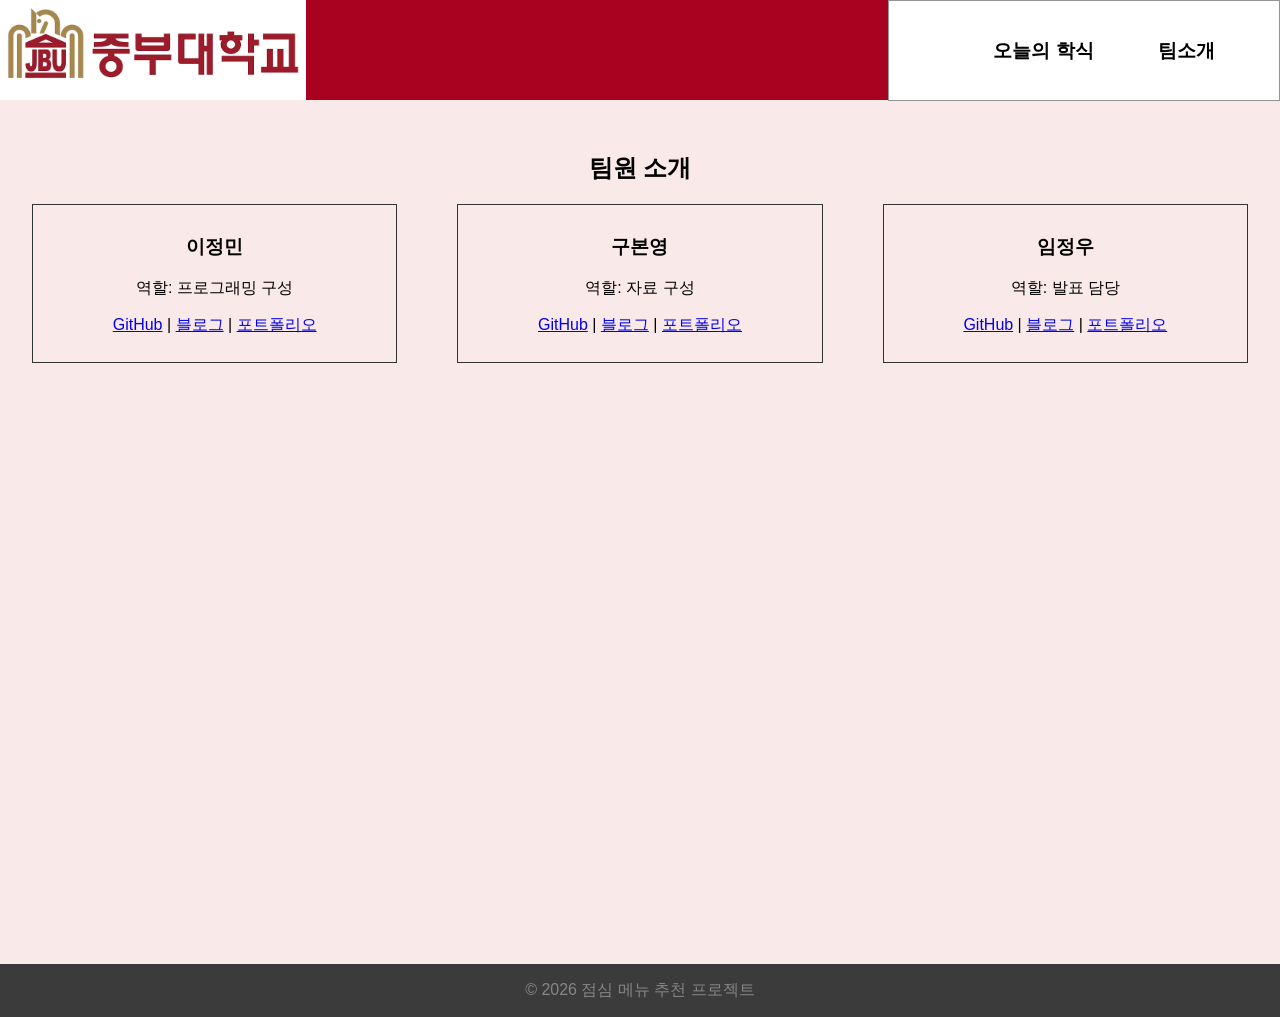
==== team.html @ b196c802 "First commit" ====
<!doctype html>
<html lang="ko">
  <head>
    <meta charset="UTF-8" />
    <title>팀 소개</title>
    <meta name="viewport" content="width=device-width, initial-scale=1.0" />
    <link rel="stylesheet" href="style.css" />
  </head>
  <body>
    <header>
      <div class="header-container">
        <a href="index.html"> <img src="img/다운로드.jfif" alt="" /></a>
        <nav>
          <ul>
            <li>
              <a
                href="https://joongbu.ac.kr/diet/index.es?mid=a10406030000&p=C&d=2026-04-07"
                >오늘의 학식</a
              >
            </li>
            <li><a href="team.html">팀소개</a></li>
          </ul>
        </nav>
      </div>
    </header>

    <main>
      <section class="team">
        <h2>팀원 소개</h2>
        <div class="team-flex">
          <div class="team-card">
            <h3>이정민</h3>
            <p>역할: 프로그래밍 구성</p>
            <p>
              <a href="https://github.com/initalk">GitHub</a> |
              <a href="https://blog.naver.com/initalk">블로그</a> |
              <a href="https://portfolio-nu-five-ah6pla1nkx.vercel.app/">포트폴리오</a>
            </p>
          </div>

          <div class="team-card">
            <h3>구본영</h3>
            <p>역할: 자료 구성</p>
            <p>
              <a href="https://github.com/kubonyoung">GitHub</a>
              |
              <a href="https://blog.naver.com/youngyoung391">블로그</a> | 
              <a href="https://vercel.com/">포트폴리오</a>
            </p>
          </div>

          <div class="team-card">
            <h3>임정우</h3>
            <p>역할: 발표 담당</p>
            <p>
              <a href="https://github.com/limjung418">GitHub</a>
              |
              <a href="https://jungbusg123.blogspot.com">블로그</a> | 
              <a href="https://midterm-azure.vercel.app">포트폴리오</a>
            </p>
          </div>
        </div>
      </section>
    </main>

    <footer>
      <p>© 2026 점심 메뉴 추천 프로젝트</p>
    </footer>
  </body>
</html>
---- style.css ----
body {
  font-family: 'Arial', sans-serif;
  margin: 0;
  padding: 0;
}

header {
  width: auto;
  background-color: #a90120;
  text-align: center;
}

.header-container {
  display: flex;
  justify-content: space-between;
  align-items: center;
  height: 100px;
}

header img {
  width: 100%;
  height: 104px;
}

nav ul {
  width: 350px;
  font-size: larger;
  list-style: none;
  display: flex;
  justify-content: center;
  border: rgba(0, 0, 0, 0.421) solid 1px;
  align-content: center;
  height: 99px;
  background-color: #fff;
}

nav li {
  height: 100px;
  padding-right: 2rem;
  padding-left: 2rem;
  align-content: center;
}

nav a {
  color: black;
  display: block;
  text-decoration: none;
  font-weight: bold;
  width: 100%;
}

nav a:hover {
  text-decoration: underline;
  color: #a90120;
}

#divider {
  color: rgba(0, 0, 0, 0.377);
}

main {
  height: 800px;
  background-color: #f9e9e9;
  padding: 2rem;
  text-align: center;
}

footer {
  margin: 0;
  background-color: rgb(60, 59, 59);
  color: rgba(255, 255, 255, 0.385);
  text-align: center;
  padding: 1rem;
}

footer p {
  margin: 0; /* 기본 여백 제거 */
}

.menu-grid {
  display: grid;
  grid-template-columns: repeat(auto-fit, minmax(200px, 1fr));
  gap: 1rem;
}

.menu-card {
  border: 1px solid #ddd;
  border-radius: 8px;
  padding: 1rem;
  background-color: #f9f9f9;
}

.menu-card img {
  max-width: 97%;
  border-radius: 8px;
}

.menu-card {
  border: 1px solid #ddd;
  border-radius: 8px;
  padding: 1rem;
  background-color: #fff;
  max-width: 300px;
  margin: 1rem auto;
  text-align: center;
  box-shadow: 0 4px 8px rgba(0, 0, 0, 0.1);
  opacity: 0;
  transform: scale(0.8);
  transition: all 0.5s ease;
}

.menu-card img {
  max-width: 100%;
  border-radius: 8px;
}

.menu-card.show {
  opacity: 1;
  transform: scale(1);
}

.hidden {
  display: none;
}

.team-flex {
  display: flex;
  gap: 60px;
}

.team-card {
  flex: 1;
  border: 1px solid #333;
  padding: 10px;
}

@media (max-width: 700px) {
  header {
    margin-bottom: 133px;
  }

  .header-container {
    background-color: #fff;
    justify-content: center;
  }

  nav ul {
    flex-direction: column;
    background-color: #fff;
    position: absolute;
    top: 80px;
    right: 0;
    width: 92.6%;
    padding: 1rem;
  }

  nav li {
    padding: 1rem 0;
    text-align: center;
    border-bottom: 1px solid #ddd;
  }

  nav li:last-child {
    border-bottom: none;
  }

  nav a {
    color: #333;
    font-size: 1.2rem;
  }

  nav a:hover {
    color: #a90120;
  }

  #divider {
    display: none;
  }

  main {
    height: 800px;
  }

  .team-flex {
    display: inherit;
  }
}
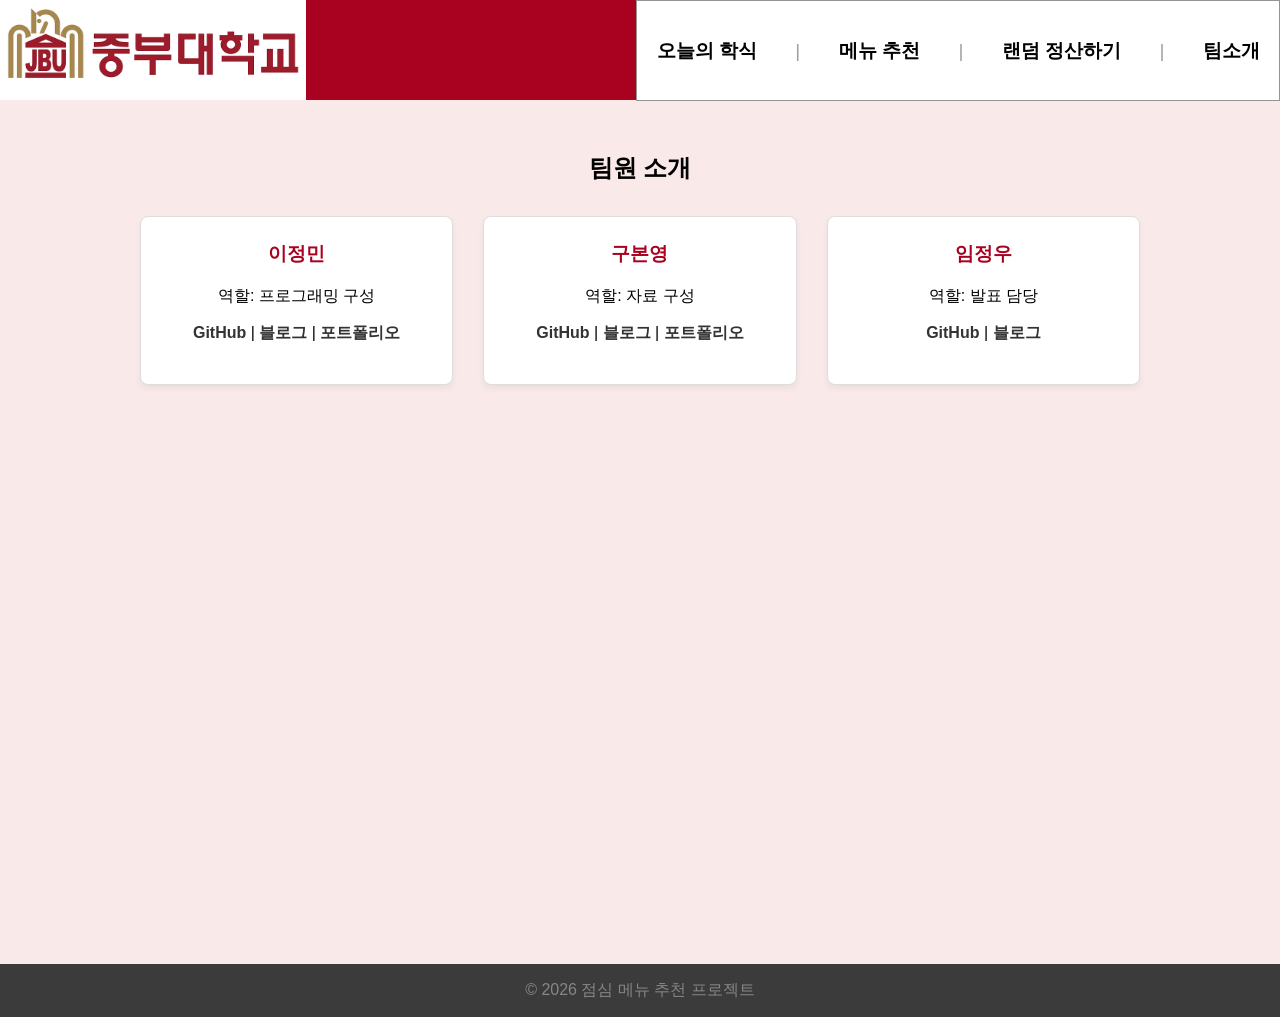
==== commit 13e67cea: "랜덤 정산 추가" ====
--- a/team.html
+++ b/team.html
@@ -18,6 +18,11 @@
                 >오늘의 학식</a
               >
             </li>
+            <li id="divider">|</li>
+            <li><a href="index.html?tab=recommend">메뉴 추천</a></li>
+            <li id="divider">|</li>
+            <li><a href="index.html?tab=dutch">랜덤 정산하기</a></li>
+            <li id="divider">|</li>
             <li><a href="team.html">팀소개</a></li>
           </ul>
         </nav>
@@ -32,9 +37,16 @@
             <h3>이정민</h3>
             <p>역할: 프로그래밍 구성</p>
             <p>
-              <a href="https://github.com/initalk">GitHub</a> |
-              <a href="https://blog.naver.com/initalk">블로그</a> |
-              <a href="https://portfolio-nu-five-ah6pla1nkx.vercel.app/">포트폴리오</a>
+              <a href="https://github.com/initalk" target="_blank">GitHub</a> |
+              <a href="https://blog.naver.com/initalk" target="_blank"
+                >블로그</a
+              >
+              |
+              <a
+                href="https://portfolio-nu-five-ah6pla1nkx.vercel.app/"
+                target="_blank"
+                >포트폴리오</a
+              >
             </p>
           </div>
 
@@ -42,10 +54,17 @@
             <h3>구본영</h3>
             <p>역할: 자료 구성</p>
             <p>
-              <a href="https://github.com/kubonyoung">GitHub</a>
+              <a href="https://github.com/kubonyoung" target="_blank">GitHub</a>
               |
-              <a href="https://blog.naver.com/youngyoung391">블로그</a> | 
-              <a href="https://vercel.com/">포트폴리오</a>
+              <a href="https://blog.naver.com/youngyoung391" target="_blank"
+                >블로그</a
+              >
+              |
+              <a
+                href="https://my-portfolio-steel-gamma.vercel.app/"
+                target="_blank"
+                >포트폴리오</a
+              >
             </p>
           </div>
 
@@ -53,10 +72,11 @@
             <h3>임정우</h3>
             <p>역할: 발표 담당</p>
             <p>
-              <a href="https://github.com/limjung418">GitHub</a>
+              <a href="https://github.com/limjung418" target="_blank">GitHub</a>
               |
-              <a href="https://jungbusg123.blogspot.com">블로그</a> | 
-              <a href="https://midterm-azure.vercel.app">포트폴리오</a>
+              <a href="https://jungbusg123.tistory.com/" target="_blank"
+                >블로그</a
+              >
             </p>
           </div>
         </div>
--- a/style.css
+++ b/style.css
@@ -23,7 +23,7 @@
 }
 
 nav ul {
-  width: 350px;
+  width: max-content; /* 글자 길이에 맞춰 자동 확장 */
   font-size: larger;
   list-style: none;
   display: flex;
@@ -32,12 +32,14 @@
   align-content: center;
   height: 99px;
   background-color: #fff;
+  margin: 0;
+  padding: 0;
 }
 
 nav li {
   height: 100px;
-  padding-right: 2rem;
-  padding-left: 2rem;
+  padding-right: 1.2rem;
+  padding-left: 1.2rem;
   align-content: center;
 }
 
@@ -56,10 +58,11 @@
 
 #divider {
   color: rgba(0, 0, 0, 0.377);
+  align-content: center;
 }
 
 main {
-  height: 800px;
+  min-height: 800px;
   background-color: #f9e9e9;
   padding: 2rem;
   text-align: center;
@@ -74,27 +77,68 @@
 }
 
 footer p {
-  margin: 0; /* 기본 여백 제거 */
-}
-
-.menu-grid {
-  display: grid;
-  grid-template-columns: repeat(auto-fit, minmax(200px, 1fr));
-  gap: 1rem;
-}
-
-.menu-card {
-  border: 1px solid #ddd;
-  border-radius: 8px;
-  padding: 1rem;
-  background-color: #f9f9f9;
-}
-
-.menu-card img {
-  max-width: 97%;
-  border-radius: 8px;
-}
-
+  margin: 0;
+}
+
+/* 섹션 애니메이션 */
+.content-section {
+  animation: fadeIn 0.4s ease-in-out;
+}
+
+/* 공통 버튼 */
+.btn-main {
+  padding: 0.7rem 2rem;
+  font-size: 1.1rem;
+  background-color: #a90120;
+  color: white;
+  border: none;
+  border-radius: 4px;
+  font-weight: bold;
+  cursor: pointer;
+  transition: background-color 0.2s;
+  margin: 1rem 0;
+}
+
+.btn-main:hover {
+  background-color: #7a0117;
+}
+
+/* 정산 컴포넌트 */
+.input-form {
+  background-color: #fff;
+  max-width: 400px;
+  margin: 2rem auto;
+  padding: 2rem;
+  border-radius: 8px;
+  box-shadow: 0 4px 10px rgba(0, 0, 0, 0.05);
+  text-align: left;
+}
+
+.input-row {
+  margin-bottom: 1.2rem;
+  font-size: 1.05rem;
+  font-weight: bold;
+}
+
+.input-row input {
+  padding: 0.5rem;
+  font-size: 1rem;
+  border: 1px solid #ccc;
+  border-radius: 4px;
+  width: 120px;
+  text-align: right;
+  margin-left: 0.5rem;
+}
+
+.name-container {
+  margin: 1.5rem 0;
+  max-height: 200px;
+  overflow-y: auto;
+  border-top: 1px dashed #ddd;
+  padding-top: 1rem;
+}
+
+/* 카드 및 결과 레이아웃 */
 .menu-card {
   border: 1px solid #ddd;
   border-radius: 8px;
@@ -120,20 +164,63 @@
 }
 
 .hidden {
-  display: none;
+  display: none !important;
+}
+
+/* --- 팀 소개 페이지 전용 정렬 스타일 --- */
+.team {
+  max-width: 1000px;
+  margin: 0 auto;
 }
 
 .team-flex {
   display: flex;
-  gap: 60px;
+  justify-content: center;
+  gap: 30px;
+  margin-top: 2rem;
+  flex-wrap: wrap; /* 반응형 화면에서 카드가 아래로 안전하게 떨어지도록 설정 */
 }
 
 .team-card {
   flex: 1;
-  border: 1px solid #333;
-  padding: 10px;
-}
-
+  min-width: 250px;
+  max-width: 300px;
+  border: 1px solid #ddd;
+  border-radius: 8px;
+  padding: 1.5rem;
+  background-color: #fff;
+  box-shadow: 0 4px 6px rgba(0, 0, 0, 0.05);
+  text-align: center;
+}
+
+.team-card h3 {
+  margin-top: 0;
+  color: #a90120;
+}
+
+.team-card a {
+  color: #333;
+  text-decoration: none;
+  font-weight: bold;
+}
+
+.team-card a:hover {
+  text-decoration: underline;
+  color: #a90120;
+}
+
+@keyframes fadeIn {
+  from {
+    opacity: 0;
+    transform: translateY(5px);
+  }
+  to {
+    opacity: 1;
+    transform: translateY(0);
+  }
+}
+
+/* 모바일 반응형 */
 @media (max-width: 700px) {
   header {
     margin-bottom: 133px;
@@ -152,12 +239,15 @@
     right: 0;
     width: 92.6%;
     padding: 1rem;
+    height: auto;
+    z-index: 10;
   }
 
   nav li {
     padding: 1rem 0;
     text-align: center;
     border-bottom: 1px solid #ddd;
+    height: auto;
   }
 
   nav li:last-child {
@@ -169,19 +259,12 @@
     font-size: 1.2rem;
   }
 
-  nav a:hover {
-    color: #a90120;
-  }
-
   #divider {
     display: none;
   }
 
-  main {
-    height: 800px;
-  }
-
   .team-flex {
-    display: inherit;
-  }
-}
+    flex-direction: column;
+    align-items: center;
+  }
+}
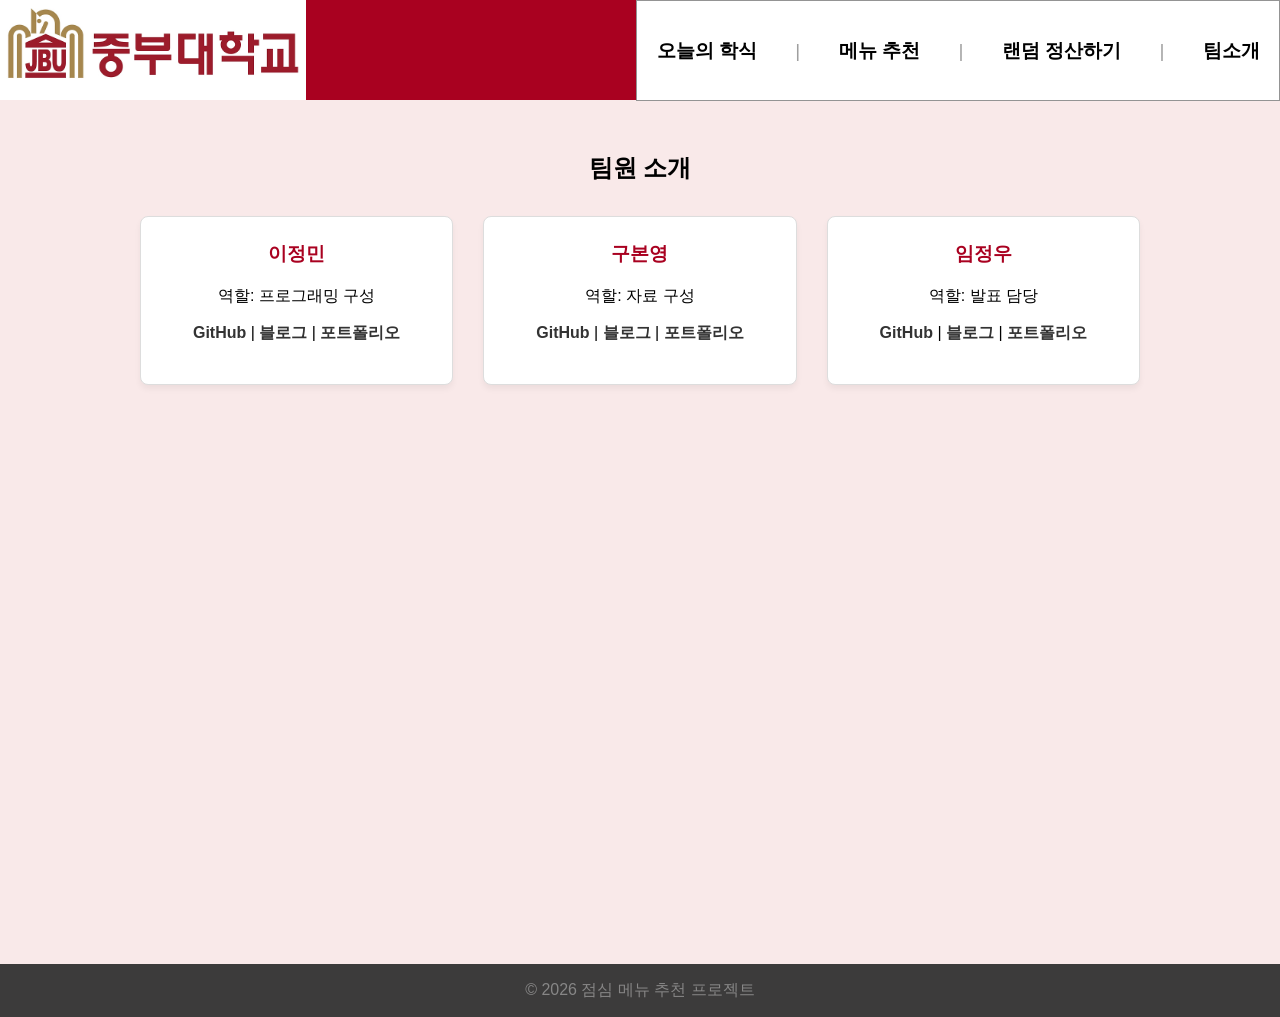
==== commit 32fe6d93: "블로그, 포트폴리오 사이트 링크 오류 수정" ====
--- a/team.html
+++ b/team.html
@@ -61,7 +61,7 @@
               >
               |
               <a
-                href="https://my-portfolio-steel-gamma.vercel.app/"
+                href="https://portfolio-gold-psi-6088rj6dk2.vercel.app/"
                 target="_blank"
                 >포트폴리오</a
               >
@@ -74,8 +74,12 @@
             <p>
               <a href="https://github.com/limjung418" target="_blank">GitHub</a>
               |
-              <a href="https://jungbusg123.tistory.com/" target="_blank"
+              <a href="https://jungbusg123.blogspot.com/" target="_blank"
                 >블로그</a
+              >
+              |
+              <a href="https://final-exam-pp.vercel.app/" target="_blank"
+                >포트폴리오</a
               >
             </p>
           </div>
--- a/style.css
+++ b/style.css
@@ -23,7 +23,7 @@
 }
 
 nav ul {
-  width: max-content; /* 글자 길이에 맞춰 자동 확장 */
+  width: max-content;
   font-size: larger;
   list-style: none;
   display: flex;
@@ -80,12 +80,10 @@
   margin: 0;
 }
 
-/* 섹션 애니메이션 */
 .content-section {
   animation: fadeIn 0.4s ease-in-out;
 }
 
-/* 공통 버튼 */
 .btn-main {
   padding: 0.7rem 2rem;
   font-size: 1.1rem;
@@ -103,7 +101,6 @@
   background-color: #7a0117;
 }
 
-/* 정산 컴포넌트 */
 .input-form {
   background-color: #fff;
   max-width: 400px;
@@ -138,7 +135,6 @@
   padding-top: 1rem;
 }
 
-/* 카드 및 결과 레이아웃 */
 .menu-card {
   border: 1px solid #ddd;
   border-radius: 8px;
@@ -167,7 +163,125 @@
   display: none !important;
 }
 
-/* --- 팀 소개 페이지 전용 정렬 스타일 --- */
+.ladder-box {
+  background-color: #fff;
+  max-width: 550px;
+  margin: 1.5rem auto;
+  padding: 1.5rem;
+  border-radius: 8px;
+  box-shadow: 0 4px 12px rgba(0, 0, 0, 0.08);
+}
+
+.ladder-guide-text {
+  font-size: 0.95rem;
+  color: #555;
+  background-color: #eef7ed;
+  padding: 0.6rem;
+  border-radius: 5px;
+  border-left: 4px solid #4caf50;
+  margin-bottom: 1rem;
+}
+
+.ladder-visual-board {
+  padding: 1rem 0;
+  background-color: #fcfcfd;
+  border: 1px solid #e1e4e6;
+  border-radius: 6px;
+  margin-bottom: 1rem;
+}
+
+.ladder-lines-area {
+  display: flex;
+  justify-content: space-around;
+  align-items: stretch;
+  height: 340px;
+  margin-top: 2.5rem;
+  margin-bottom: 2.5rem;
+  position: relative;
+}
+
+.ladder-vertical-line {
+  width: 6px;
+  background-color: #495057;
+  position: relative;
+  height: 100%;
+  border-radius: 4px;
+  z-index: 2;
+}
+
+.ladder-name-btn {
+  position: absolute;
+  top: -38px;
+  left: 50%;
+  transform: translateX(-50%);
+  white-space: nowrap;
+  font-size: 0.9rem;
+  background-color: #a90120;
+  color: #fff;
+  padding: 4px 12px;
+  border: none;
+  border-radius: 20px;
+  font-weight: bold;
+  cursor: pointer;
+  box-shadow: 0 2px 5px rgba(0, 0, 0, 0.2);
+  transition:
+    transform 0.1s,
+    background-color 0.2s;
+  z-index: 5;
+}
+
+.ladder-name-btn:hover {
+  background-color: #e60026;
+  transform: translateX(-50%) scale(1.05);
+}
+
+.ladder-price-label {
+  position: absolute;
+  bottom: -36px;
+  left: 50%;
+  transform: translateX(-50%);
+  white-space: nowrap;
+  font-size: 0.85rem;
+  background-color: #f1f3f5;
+  color: #212529;
+  padding: 4px 8px;
+  border-radius: 4px;
+  font-weight: bold;
+  border: 1px solid #ced4da;
+  z-index: 5;
+}
+
+.ladder-horizontal-bridge {
+  position: absolute;
+  height: 6px;
+  background-color: #495057;
+  z-index: 1;
+}
+
+.ladder-tracking-ball {
+  position: absolute;
+  width: 20px;
+  height: 20px;
+  background-color: #ff3b30;
+  border-radius: 50%;
+  z-index: 4;
+  box-shadow:
+    0 0 10px rgba(255, 59, 48, 0.8),
+    inset -2px -2px 5px rgba(0, 0, 0, 0.2);
+  transition:
+    left 0.24s linear,
+    top 0.24s linear;
+}
+
+.ladder-path-trace {
+  position: absolute;
+  background-color: #ff3b30;
+  z-index: 3;
+  border-radius: 3px;
+  box-shadow: 0 0 4px rgba(255, 59, 48, 0.5);
+  animation: pathDraw 0.24s linear forwards;
+}
+
 .team {
   max-width: 1000px;
   margin: 0 auto;
@@ -178,7 +292,7 @@
   justify-content: center;
   gap: 30px;
   margin-top: 2rem;
-  flex-wrap: wrap; /* 반응형 화면에서 카드가 아래로 안전하게 떨어지도록 설정 */
+  flex-wrap: wrap;
 }
 
 .team-card {
@@ -220,33 +334,47 @@
   }
 }
 
-/* 모바일 반응형 */
+@keyframes pathDraw {
+  from {
+    opacity: 0.6;
+  }
+  to {
+    opacity: 1;
+  }
+}
+
 @media (max-width: 700px) {
   header {
-    margin-bottom: 133px;
+    margin-bottom: 125px;
   }
 
   .header-container {
     background-color: #fff;
     justify-content: center;
+    height: 70px;
+  }
+
+  header img {
+    height: 74px;
   }
 
   nav ul {
     flex-direction: column;
     background-color: #fff;
     position: absolute;
-    top: 80px;
+    top: 65px;
     right: 0;
     width: 92.6%;
-    padding: 1rem;
+    padding: 0.4rem 1rem;
     height: auto;
     z-index: 10;
+    box-shadow: 0 4px 6px rgba(0, 0, 0, 0.1);
   }
 
   nav li {
-    padding: 1rem 0;
+    padding: 0.5rem 0;
     text-align: center;
-    border-bottom: 1px solid #ddd;
+    border-bottom: 1px solid #eee;
     height: auto;
   }
 
@@ -256,15 +384,24 @@
 
   nav a {
     color: #333;
-    font-size: 1.2rem;
+    font-size: 0.95rem;
   }
 
   #divider {
     display: none;
+  }
+
+  main {
+    padding: 3.5rem 1rem 1rem 1rem;
   }
 
   .team-flex {
     flex-direction: column;
     align-items: center;
   }
-}
+
+  .ladder-box {
+    width: 92%;
+    padding: 0.8rem;
+  }
+}
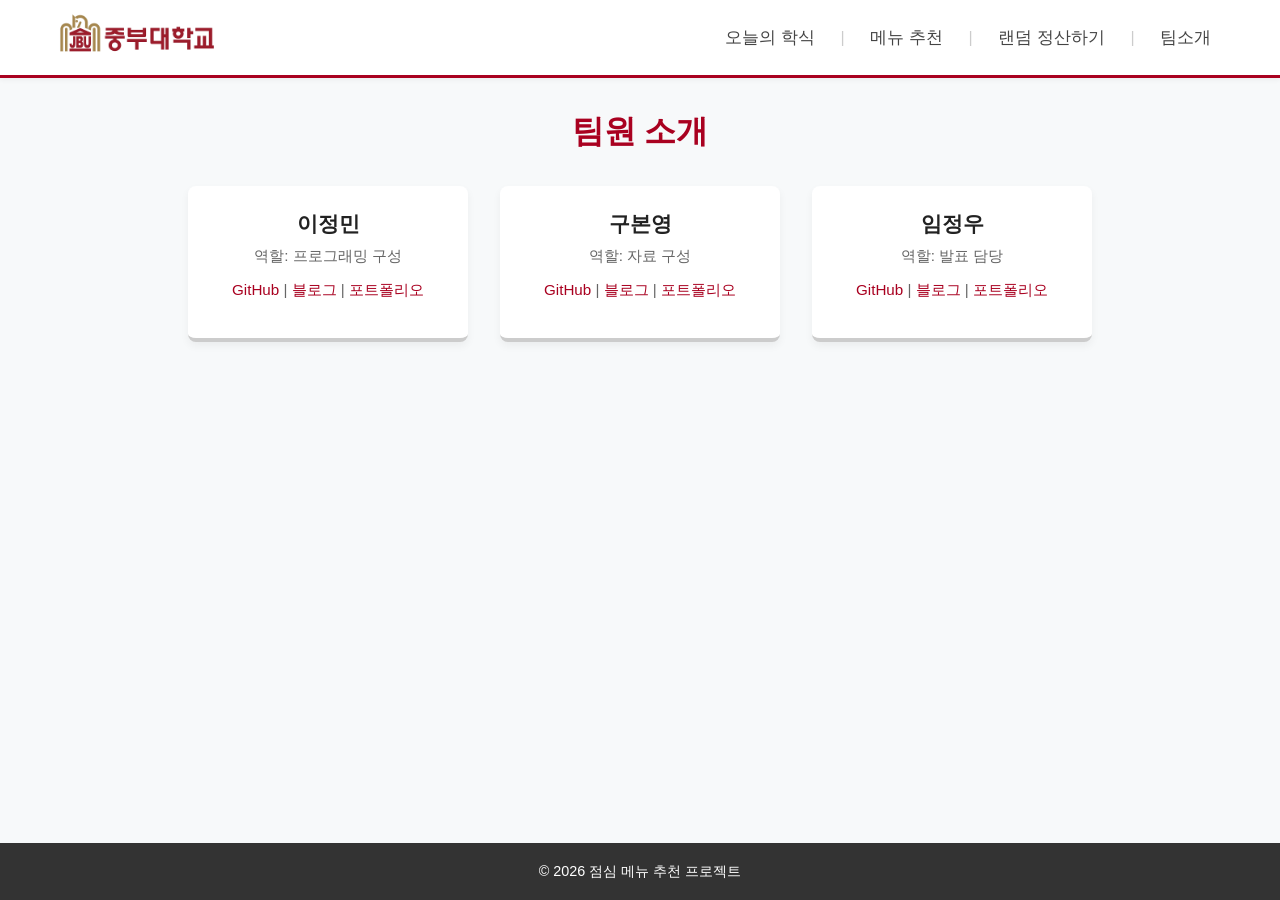
==== commit 02a29e83: "팀플 수정" ====
--- a/team.html
+++ b/team.html
@@ -11,12 +11,15 @@
       <div class="header-container">
         <a href="index.html"> <img src="img/다운로드.jfif" alt="" /></a>
         <nav>
+          <div class="menu-toggle" id="mobile-menu">
+            <span class="bar"></span>
+            <span class="bar"></span>
+            <span class="bar"></span>
+          </div>
+
           <ul>
             <li>
-              <a
-                href="https://joongbu.ac.kr/diet/index.es?mid=a10406030000&p=C&d=2026-04-07"
-                >오늘의 학식</a
-              >
+              <a href="#" id="diet-link" target="_blank">오늘의 학식</a>
             </li>
             <li id="divider">|</li>
             <li><a href="index.html?tab=recommend">메뉴 추천</a></li>
@@ -90,5 +93,7 @@
     <footer>
       <p>© 2026 점심 메뉴 추천 프로젝트</p>
     </footer>
+
+    <script src="main.js"></script>
   </body>
 </html>
--- a/style.css
+++ b/style.css
@@ -1,332 +1,410 @@
-body {
-  font-family: 'Arial', sans-serif;
+* {
   margin: 0;
   padding: 0;
+  box-sizing: border-box;
+}
+
+body {
+  font-family: 'Noto Sans KR', sans-serif;
+  background-color: #f7f9fa;
+  color: #333;
+  display: flex;
+  flex-direction: column;
+  min-height: 100vh;
 }
 
 header {
-  width: auto;
-  background-color: #a90120;
-  text-align: center;
+  background-color: #ffffff;
+  border-bottom: 3px solid #a90120;
+  position: sticky;
+  top: 0;
+  z-index: 1000;
+  box-shadow: 0 2px 5px rgba(0, 0, 0, 0.05);
 }
 
 .header-container {
+  max-width: 1200px;
+  margin: 0 auto;
   display: flex;
   justify-content: space-between;
   align-items: center;
-  height: 100px;
-}
-
-header img {
+  padding: 0.5rem 1rem;
+}
+
+.header-container img {
+  height: 55px;
+  object-fit: contain;
+}
+
+nav {
+  display: flex;
+  align-items: center;
+}
+
+nav ul {
+  display: flex;
+  list-style: none;
+  align-items: center;
+}
+
+nav ul li {
+  margin: 0 0.8rem;
+}
+
+nav ul li a {
+  text-decoration: none;
+  color: #444;
+  font-weight: 500;
+  font-size: 1.05rem;
+  transition: color 0.2s ease;
+}
+
+nav ul li a:hover {
+  color: #a90120;
+}
+
+#divider {
+  color: #ccc;
+  font-weight: 300;
+  user-select: none;
+}
+
+.menu-toggle {
+  display: none;
+  flex-direction: column;
+  cursor: pointer;
+  width: 25px;
+  height: 20px;
+  justify-content: space-between;
+}
+
+.menu-toggle .bar {
+  display: block;
+  height: 3px;
   width: 100%;
-  height: 104px;
-}
-
-nav ul {
-  width: max-content;
-  font-size: larger;
-  list-style: none;
+  background-color: #333;
+  border-radius: 2px;
+  transition: all 0.3s ease-in-out;
+}
+
+main {
+  flex: 1;
+  max-width: 1200px;
+  width: 100%;
+  margin: 0 auto;
+  padding: 2rem 1rem;
+}
+
+.hidden {
+  display: none !important;
+}
+
+.recommendation {
+  text-align: center;
+  animation: fadeIn 0.4s ease-in-out;
+}
+
+.recommendation h2,
+.dutch-pay h2,
+.team h2 {
+  font-size: 2rem;
+  color: #a90120;
+  margin-bottom: 0.5rem;
+}
+
+.categories {
   display: flex;
   justify-content: center;
-  border: rgba(0, 0, 0, 0.421) solid 1px;
-  align-content: center;
-  height: 99px;
+  flex-wrap: wrap;
+  margin: 1.5rem 0;
+  gap: 0.5rem;
+}
+
+.cat-btn {
   background-color: #fff;
-  margin: 0;
-  padding: 0;
-}
-
-nav li {
-  height: 100px;
-  padding-right: 1.2rem;
-  padding-left: 1.2rem;
-  align-content: center;
-}
-
-nav a {
-  color: black;
-  display: block;
-  text-decoration: none;
+  border: 1px solid #ccc;
+  padding: 0.6rem 1.2rem;
+  font-size: 1rem;
+  border-radius: 20px;
+  cursor: pointer;
+  transition: all 0.2s ease;
+}
+
+.cat-btn:hover {
+  border-color: #a90120;
+  color: #a90120;
+}
+
+.active-cat {
+  background-color: #a90120 !important;
+  color: #fff !important;
+  border-color: #a90120 !important;
+}
+
+.recommend-trigger,
+.dutch-trigger {
+  background-color: #a90120;
+  color: #fff;
+  border: none;
+  padding: 0.8rem 2rem;
+  font-size: 1.1rem;
   font-weight: bold;
+  border-radius: 5px;
+  cursor: pointer;
+  box-shadow: 0 4px 6px rgba(169, 1, 32, 0.2);
+  transition: background-color 0.2s ease;
+}
+
+.recommend-trigger:hover,
+.dutch-trigger:hover {
+  background-color: #800016;
+}
+
+.menu-card {
+  max-width: 400px;
+  margin: 2.5rem auto 0 auto;
+  background-color: #fff;
+  border-radius: 12px;
+  box-shadow: 0 10px 25px rgba(0, 0, 0, 0.08);
+  padding: 1.5rem;
+  border-top: 5px solid #a90120;
+  opacity: 0;
+  transform: translateY(25px) scale(0.93);
+  transition:
+    opacity 0.35s ease,
+    transform 0.45s cubic-bezier(0.175, 0.885, 0.32, 1.15);
+}
+
+.menu-card.show {
+  opacity: 1;
+  transform: translateY(0) scale(1);
+}
+
+.menu-card img {
   width: 100%;
-}
-
-nav a:hover {
-  text-decoration: underline;
-  color: #a90120;
-}
-
-#divider {
-  color: rgba(0, 0, 0, 0.377);
-  align-content: center;
-}
-
-main {
-  min-height: 800px;
-  background-color: #f9e9e9;
-  padding: 2rem;
+  max-height: 250px;
+  object-fit: cover;
+  border-radius: 6px;
+  margin-bottom: 1rem;
+}
+
+.menu-card h2 {
+  font-size: 1.6rem;
+  color: #222 !important;
+  margin-bottom: 0.3rem;
+}
+
+.menu-card h3 {
+  font-size: 1.1rem;
+  color: #555;
+  margin-bottom: 0.6rem;
+}
+
+.menu-card p {
+  font-size: 1rem;
+  color: #777;
+  margin-bottom: 0.3rem;
+}
+
+.dutch-pay {
   text-align: center;
-}
-
-footer {
-  margin: 0;
-  background-color: rgb(60, 59, 59);
-  color: rgba(255, 255, 255, 0.385);
-  text-align: center;
-  padding: 1rem;
-}
-
-footer p {
-  margin: 0;
-}
-
-.content-section {
   animation: fadeIn 0.4s ease-in-out;
 }
 
-.btn-main {
-  padding: 0.7rem 2rem;
-  font-size: 1.1rem;
-  background-color: #a90120;
-  color: white;
-  border: none;
-  border-radius: 4px;
+.dutch-inputs {
+  display: flex;
+  justify-content: center;
+  gap: 2rem;
+  max-width: 600px;
+  margin: 1.5rem auto;
+  background-color: #fff;
+  padding: 1.2rem;
+  border-radius: 8px;
+  box-shadow: 0 2px 6px rgba(0, 0, 0, 0.04);
+}
+
+.input-group {
+  display: flex;
+  flex-direction: column;
+  text-align: left;
+  flex: 1;
+}
+
+.input-group label {
+  font-size: 0.9rem;
   font-weight: bold;
-  cursor: pointer;
-  transition: background-color 0.2s;
-  margin: 1rem 0;
-}
-
-.btn-main:hover {
-  background-color: #7a0117;
-}
-
-.input-form {
-  background-color: #fff;
-  max-width: 400px;
-  margin: 2rem auto;
-  padding: 2rem;
-  border-radius: 8px;
-  box-shadow: 0 4px 10px rgba(0, 0, 0, 0.05);
-  text-align: left;
-}
-
-.input-row {
-  margin-bottom: 1.2rem;
-  font-size: 1.05rem;
-  font-weight: bold;
-}
-
-.input-row input {
+  color: #555;
+  margin-bottom: 0.4rem;
+}
+
+.input-group input {
   padding: 0.5rem;
   font-size: 1rem;
   border: 1px solid #ccc;
   border-radius: 4px;
-  width: 120px;
-  text-align: right;
-  margin-left: 0.5rem;
-}
-
-.name-container {
-  margin: 1.5rem 0;
-  max-height: 200px;
-  overflow-y: auto;
-  border-top: 1px dashed #ddd;
-  padding-top: 1rem;
-}
-
-.menu-card {
-  border: 1px solid #ddd;
-  border-radius: 8px;
-  padding: 1rem;
-  background-color: #fff;
-  max-width: 300px;
-  margin: 1rem auto;
-  text-align: center;
-  box-shadow: 0 4px 8px rgba(0, 0, 0, 0.1);
-  opacity: 0;
-  transform: scale(0.8);
-  transition: all 0.5s ease;
-}
-
-.menu-card img {
-  max-width: 100%;
-  border-radius: 8px;
-}
-
-.menu-card.show {
-  opacity: 1;
-  transform: scale(1);
-}
-
-.hidden {
-  display: none !important;
-}
-
-.ladder-box {
-  background-color: #fff;
-  max-width: 550px;
-  margin: 1.5rem auto;
-  padding: 1.5rem;
-  border-radius: 8px;
-  box-shadow: 0 4px 12px rgba(0, 0, 0, 0.08);
-}
-
-.ladder-guide-text {
-  font-size: 0.95rem;
-  color: #555;
-  background-color: #eef7ed;
-  padding: 0.6rem;
-  border-radius: 5px;
-  border-left: 4px solid #4caf50;
-  margin-bottom: 1rem;
-}
-
-.ladder-visual-board {
-  padding: 1rem 0;
-  background-color: #fcfcfd;
-  border: 1px solid #e1e4e6;
-  border-radius: 6px;
-  margin-bottom: 1rem;
-}
-
-.ladder-lines-area {
-  display: flex;
-  justify-content: space-around;
-  align-items: stretch;
-  height: 340px;
+}
+
+.ladder-board {
   margin-top: 2.5rem;
-  margin-bottom: 2.5rem;
+  background: #fff;
+  border-radius: 12px;
+  padding: 2rem;
+  box-shadow: 0 4px 12px rgba(0, 0, 0, 0.06);
+}
+
+.ladder-lines-frame {
   position: relative;
+  width: 100%;
+  max-width: 700px;
+  height: 420px;
+  margin: 0 auto;
+  background-color: #fafbfc;
+  border: 1px dashed #ddd;
+  overflow: hidden;
 }
 
 .ladder-vertical-line {
-  width: 6px;
-  background-color: #495057;
-  position: relative;
-  height: 100%;
-  border-radius: 4px;
-  z-index: 2;
+  background-color: #999;
+  width: 4px;
+  z-index: 1;
+}
+
+.ladder-horizontal-bridge {
+  background-color: #999;
+  height: 4px;
+  z-index: 1;
 }
 
 .ladder-name-btn {
   position: absolute;
-  top: -38px;
+  top: 10px;
   left: 50%;
   transform: translateX(-50%);
+  background-color: #555;
+  color: #fff;
+  border: none;
+  padding: 0.3rem 0.6rem;
+  border-radius: 4px;
+  cursor: pointer;
+  font-size: 0.85rem;
   white-space: nowrap;
-  font-size: 0.9rem;
+  z-index: 10;
+  box-shadow: 0 2px 4px rgba(0, 0, 0, 0.15);
+  transition: background-color 0.1s ease;
+}
+
+.ladder-name-btn:hover {
   background-color: #a90120;
-  color: #fff;
-  padding: 4px 12px;
-  border: none;
-  border-radius: 20px;
-  font-weight: bold;
-  cursor: pointer;
-  box-shadow: 0 2px 5px rgba(0, 0, 0, 0.2);
-  transition:
-    transform 0.1s,
-    background-color 0.2s;
-  z-index: 5;
-}
-
-.ladder-name-btn:hover {
-  background-color: #e60026;
-  transform: translateX(-50%) scale(1.05);
 }
 
 .ladder-price-label {
   position: absolute;
-  bottom: -36px;
+  bottom: 12px;
   left: 50%;
   transform: translateX(-50%);
+  font-size: 0.85rem;
+  font-weight: bold;
+  color: #333;
+  background: #eee;
+  padding: 0.2rem 0.4rem;
+  border-radius: 4px;
   white-space: nowrap;
-  font-size: 0.85rem;
-  background-color: #f1f3f5;
-  color: #212529;
-  padding: 4px 8px;
-  border-radius: 4px;
-  font-weight: bold;
-  border: 1px solid #ced4da;
+  z-index: 10;
+}
+
+.ladder-tracking-ball {
+  width: 14px;
+  height: 14px;
+  background-color: #a90120;
+  border-radius: 50%;
+  position: absolute;
   z-index: 5;
-}
-
-.ladder-horizontal-bridge {
-  position: absolute;
-  height: 6px;
-  background-color: #495057;
-  z-index: 1;
-}
-
-.ladder-tracking-ball {
-  position: absolute;
-  width: 20px;
-  height: 20px;
-  background-color: #ff3b30;
-  border-radius: 50%;
-  z-index: 4;
-  box-shadow:
-    0 0 10px rgba(255, 59, 48, 0.8),
-    inset -2px -2px 5px rgba(0, 0, 0, 0.2);
+  box-shadow: 0 0 8px #a90120;
+  transition: all 0.4s linear;
+}
+
+.ladder-path-trace {
+  background-color: #a90120 !important;
+  z-index: 3 !important;
+}
+
+.receipt-card {
+  max-width: 450px;
+  margin: 2rem auto 0 auto;
+  background-color: #fffced;
+  border: 1px solid #ebd3a2;
+  border-radius: 6px;
+  padding: 1.5rem;
+  text-align: left;
+  box-shadow: 0 4px 10px rgba(0, 0, 0, 0.03);
+  animation: fadeIn 0.4s ease-in-out;
+}
+
+.team {
+  text-align: center;
+  animation: fadeIn 0.4s ease-in-out;
+}
+
+.team-flex {
+  display: flex;
+  justify-content: center;
+  gap: 2rem;
+  flex-wrap: wrap;
+  margin-top: 2rem;
+}
+
+.team-card {
+  background-color: #fff;
+  border-radius: 8px;
+  box-shadow: 0 4px 8px rgba(0, 0, 0, 0.05);
+  padding: 1.5rem;
+  width: 280px;
+  border-bottom: 4px solid #ccc;
   transition:
-    left 0.24s linear,
-    top 0.24s linear;
-}
-
-.ladder-path-trace {
-  position: absolute;
-  background-color: #ff3b30;
-  z-index: 3;
-  border-radius: 3px;
-  box-shadow: 0 0 4px rgba(255, 59, 48, 0.5);
-  animation: pathDraw 0.24s linear forwards;
-}
-
-.team {
-  max-width: 1000px;
-  margin: 0 auto;
-}
-
-.team-flex {
-  display: flex;
-  justify-content: center;
-  gap: 30px;
-  margin-top: 2rem;
-  flex-wrap: wrap;
-}
-
-.team-card {
-  flex: 1;
-  min-width: 250px;
-  max-width: 300px;
-  border: 1px solid #ddd;
-  border-radius: 8px;
-  padding: 1.5rem;
-  background-color: #fff;
-  box-shadow: 0 4px 6px rgba(0, 0, 0, 0.05);
-  text-align: center;
+    transform 0.2s ease,
+    border-color 0.2s ease;
+}
+
+.team-card:hover {
+  transform: translateY(-5px);
+  border-color: #a90120;
 }
 
 .team-card h3 {
-  margin-top: 0;
+  font-size: 1.3rem;
+  margin-bottom: 0.5rem;
+  color: #222;
+}
+
+.team-card p {
+  font-size: 0.95rem;
+  color: #666;
+  margin-bottom: 0.8rem;
+}
+
+.team-card a {
   color: #a90120;
-}
-
-.team-card a {
-  color: #333;
   text-decoration: none;
-  font-weight: bold;
+  font-weight: 500;
 }
 
 .team-card a:hover {
   text-decoration: underline;
-  color: #a90120;
+}
+
+footer {
+  background-color: #333;
+  color: #fff;
+  text-align: center;
+  padding: 1.2rem 1rem;
+  font-size: 0.9rem;
+  margin-top: auto;
 }
 
 @keyframes fadeIn {
   from {
     opacity: 0;
-    transform: translateY(5px);
+    transform: translateY(8px);
   }
   to {
     opacity: 1;
@@ -334,74 +412,58 @@
   }
 }
 
-@keyframes pathDraw {
-  from {
-    opacity: 0.6;
-  }
-  to {
-    opacity: 1;
-  }
-}
-
-@media (max-width: 700px) {
-  header {
-    margin-bottom: 125px;
-  }
-
+@media (max-width: 768px) {
   .header-container {
-    background-color: #fff;
-    justify-content: center;
-    height: 70px;
-  }
-
-  header img {
-    height: 74px;
+    padding: 0.8rem 1rem;
+    position: relative;
+  }
+
+  .menu-toggle {
+    display: flex;
+    z-index: 1001;
   }
 
   nav ul {
+    display: none;
     flex-direction: column;
-    background-color: #fff;
     position: absolute;
-    top: 65px;
-    right: 0;
-    width: 92.6%;
-    padding: 0.4rem 1rem;
-    height: auto;
-    z-index: 10;
+    top: 100%;
+    left: 0;
+    width: 100%;
+    background-color: #ffffff;
+    border-bottom: 2px solid #a90120;
+    padding: 1rem 0;
     box-shadow: 0 4px 6px rgba(0, 0, 0, 0.1);
-  }
-
-  nav li {
-    padding: 0.5rem 0;
+    z-index: 1000;
+  }
+
+  nav ul.active {
+    display: flex;
+  }
+
+  nav ul li {
+    margin: 0.8rem 0;
     text-align: center;
-    border-bottom: 1px solid #eee;
-    height: auto;
-  }
-
-  nav li:last-child {
-    border-bottom: none;
-  }
-
-  nav a {
-    color: #333;
-    font-size: 0.95rem;
+    width: 100%;
   }
 
   #divider {
     display: none;
   }
 
-  main {
-    padding: 3.5rem 1rem 1rem 1rem;
-  }
-
-  .team-flex {
+  .menu-toggle.active .bar:nth-child(2) {
+    opacity: 0;
+  }
+  .menu-toggle.active .bar:nth-child(1) {
+    transform: translateY(8px) rotate(45deg);
+  }
+  .menu-toggle.active .bar:nth-child(3) {
+    transform: translateY(-9px) rotate(-45deg);
+  }
+
+  .dutch-inputs {
     flex-direction: column;
-    align-items: center;
-  }
-
-  .ladder-box {
-    width: 92%;
-    padding: 0.8rem;
-  }
-}
+    gap: 1rem;
+    padding: 1rem;
+  }
+}
